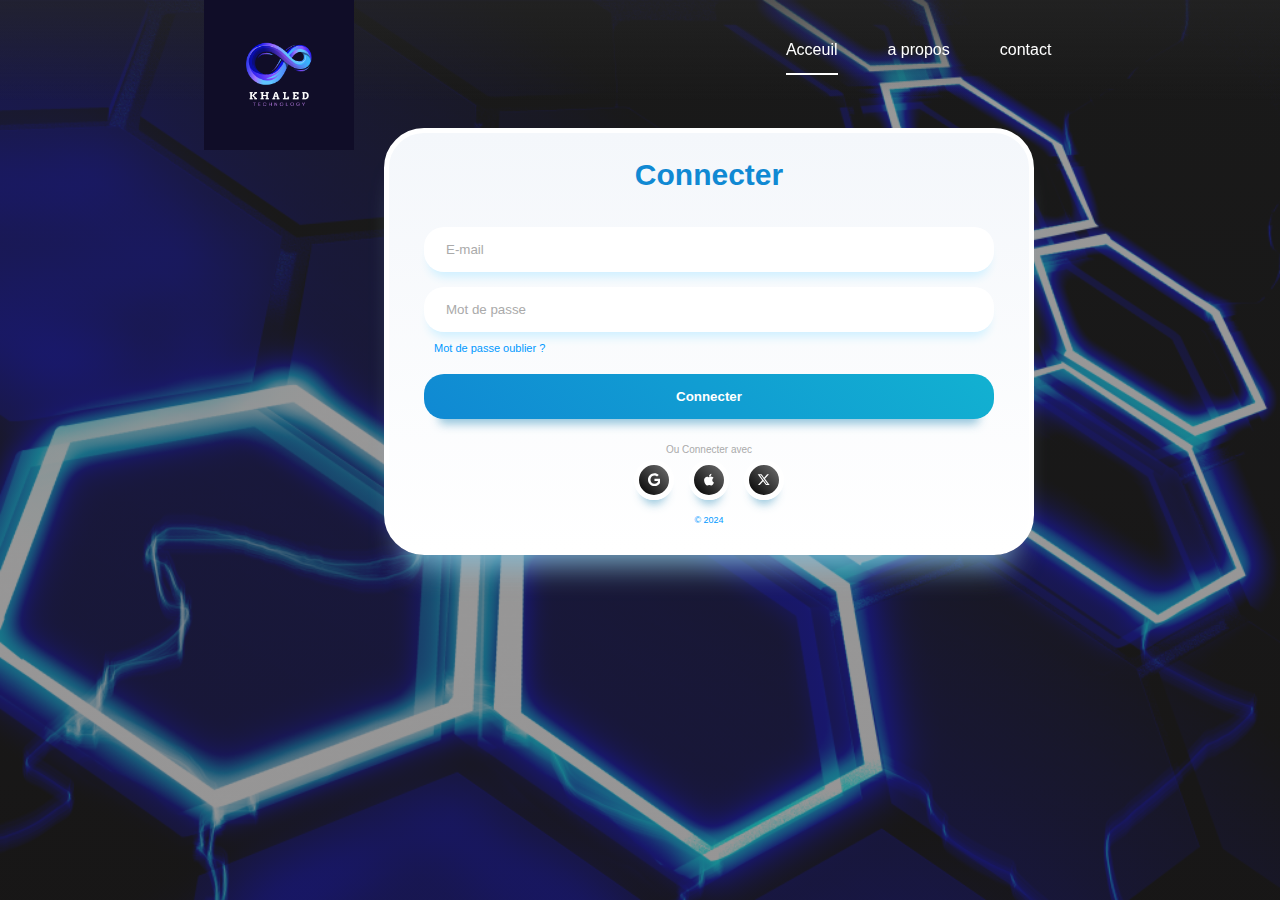
==== connexion.html @ 723bb075 "Add files via upload" ====
<html>
    <head>
        <style>
          footer {
            background-color: #333;
            color: #fff;
            text-align: center;
            padding: 20px 0;
        }

          *{  
            margin: 0;
            padding: 0;
            box-sizing: border-box;
            font-family: 'Poppins', sans-serif;
        }
        body{
            background-image:linear-gradient(rgba(51, 51, 51, 0.5),rgba(47, 45, 45, 0.5)), url(i1.png);
            background-size: cover;
            background-repeat: no-repeat;
            background-attachment: fixed;
            overflow-y:scroll  ;
        }
        .wrapper{
            display: flex;
            justify-content: center;
            align-items: center;
            min-height: 110vh;
            background: rgba(39, 39, 39, 0.4);
        }
        .nav{
            position: fixed;
            top: 0;
            display: flex;
            justify-content: space-around;
            width: 100%;
            height: 100px;
            line-height: 100px;
            background: linear-gradient(rgba(39,39,39, 0.6), transparent);
            z-index: 100;
        }
        .nav-logo p{
            color: white;
            font-size: 25px;
            font-weight: 600;
            border-radius: 50%;
        }
        .nav-menu ul{
            display: flex;
        }
        .nav-menu ul li{
            list-style-type: none;
        }
        .nav-menu ul li .link{
            text-decoration: none;
            font-weight: 500;
            color: #fff;
            padding-bottom: 15px;
            margin: 0 25px;
        }
        .link:hover, .active{
            border-bottom: 2px solid #fff;
        }
        .nav-button .btn{
            width: 130px;
            height: 40px;
            font-weight: 500;
            background: rgba(255, 255, 255, 0.4);
            border: none;
            border-radius: 30px;
            cursor: pointer;
            transition: .3s ease;
        }
        .container {
            max-width: 650px;
            background: #F8F9FD;
            background: linear-gradient(0deg, rgb(255, 255, 255) 0%, rgb(244, 247, 251) 100%);
            border-radius: 40px;
            padding: 25px 35px;
            border: 5px solid rgb(255, 255, 255);
            box-shadow: rgba(133, 189, 215, 0.8784313725) 0px 30px 30px -20px;
            margin: 20px;
            margin-top: 10%;
            margin-left: 30%;
            position: relative;
           }
              
              .heading {
                text-align: center;
                font-weight: 900;
                font-size: 30px;
                color: rgb(16, 137, 211);
              }
              
              .form {
                margin-top: 20px;
              }
              
              .form .input {
                width: 100%;
                background: white;
                border: none;
                padding: 15px 20px;
                border-radius: 20px;
                margin-top: 15px;
                box-shadow: #cff0ff 0px 10px 10px -5px;
                border-inline: 2px solid transparent;
              }
              
              .form .input::-moz-placeholder {
                color: rgb(170, 170, 170);
              }
              
              .form .input::placeholder {
                color: rgb(170, 170, 170);
              }
              
              .form .input:focus {
                outline: none;
                border-inline: 2px solid #12B1D1;
              }
              
              .form .forgot-password {
                display: block;
                margin-top: 10px;
                margin-left: 10px;
              }
              
              .form .forgot-password a {
                font-size: 11px;
                color: #0099ff;
                text-decoration: none;
              }
              
              .form .login-button {
                display: block;
                width: 100%;
                font-weight: bold;
                background: linear-gradient(45deg, rgb(16, 137, 211) 0%, rgb(18, 177, 209) 100%);
                color: white;
                padding-block: 15px;
                margin: 20px auto;
                border-radius: 20px;
                box-shadow: rgba(133, 189, 215, 0.8784313725) 0px 20px 10px -15px;
                border: none;
                transition: all 0.2s ease-in-out;
              }
              
              .form .login-button:hover {
                transform: scale(1.03);
                box-shadow: rgba(133, 189, 215, 0.8784313725) 0px 23px 10px -20px;
              }
              
              .form .login-button:active {
                transform: scale(0.95);
                box-shadow: rgba(133, 189, 215, 0.8784313725) 0px 15px 10px -10px;
              }
              
              .social-account-container {
                margin-top: 25px;
              }
              
              .social-account-container .title {
                display: block;
                text-align: center;
                font-size: 10px;
                color: rgb(170, 170, 170);
              }
              
              .social-account-container .social-accounts {
                width: 100%;
                display: flex;
                justify-content: center;
                gap: 15px;
                margin-top: 5px;
              }
              
              .social-account-container .social-accounts .social-button {
                background: linear-gradient(45deg, rgb(0, 0, 0) 0%, rgb(112, 112, 112) 100%);
                border: 5px solid white;
                padding: 5px;
                border-radius: 50%;
                width: 40px;
                aspect-ratio : 1;
                display: grid;
                place-content: center;
                box-shadow: rgba(133, 189, 215, 0.8784313725) 0px 12px 10px -8px;
                transition: all 0.2s ease-in-out;
              }
              
              .social-account-container .social-accounts .social-button .svg {
                fill: white;
                margin: auto;
              }
              
              .social-account-container .social-accounts .social-button:hover {
                transform: scale(1.2);
              }
              
              .social-account-container .social-accounts .social-button:active {
                transform: scale(0.9);
              }
              
              .agreement {
                display: block;
                text-align: center;
                margin-top: 15px;
              }
              
              .agreement a {
                text-decoration: none;
                color: #0099ff;
                font-size: 9px;
              }
              .logo img{
                float: left;
                width: 150px;
                height: auto;
              }
        </style>
    <title> Connexion</title>
    </head>
    <body>
      
        <nav class="nav">
            <div class="nav-logo">
              <div class="logo">
                <img src="i2.png">
              </div>
            </div>
            <div class="nav-menu" id="navMenu">
                <ul>
                    <li><a href="index.html" class="link active">Acceuil</a></li>
                    <li><a href="#" class="link">a propos</a></li>
                    <li><a href="#" class="link">contact</a></li>
                </ul>
            </div>
            
        </nav>
<div class="container">
    <div class="heading">Connecter</div>
    
    <form action="connxion.php" class="form" method="post">
      <input required="" class="input" type="email" name="email" id="email" placeholder="E-mail">
      <input required="" class="input" type="password" name="password" id="password" placeholder="Mot de passe">
      <span class="forgot-password"><a href="load.html">Mot de passe oublier ?</a></span>
      <input class="login-button" type="submit" value="Connecter" href="load.html">
      
    </form>
    <div class="social-account-container">
        <span class="title">Ou Connecter avec</span>
        <div class="social-accounts">
          <button class="social-button google">
            <svg class="svg" xmlns="http://www.w3.org/2000/svg" height="1em" viewBox="0 0 488 512">
              <path d="M488 261.8C488 403.3 391.1 504 248 504 110.8 504 0 393.2 0 256S110.8 8 248 8c66.8 0 123 24.5 166.3 64.9l-67.5 64.9C258.5 52.6 94.3 116.6 94.3 256c0 86.5 69.1 156.6 153.7 156.6 98.2 0 135-70.4 140.8-106.9H248v-85.3h236.1c2.3 12.7 3.9 24.9 3.9 41.4z"></path>
            </svg></button>
          <button class="social-button apple">
            <svg class="svg" xmlns="http://www.w3.org/2000/svg" height="1em" viewBox="0 0 384 512">
              <path d="M318.7 268.7c-.2-36.7 16.4-64.4 50-84.8-18.8-26.9-47.2-41.7-84.7-44.6-35.5-2.8-74.3 20.7-88.5 20.7-15 0-49.4-19.7-76.4-19.7C63.3 141.2 4 184.8 4 273.5q0 39.3 14.4 81.2c12.8 36.7 59 126.7 107.2 125.2 25.2-.6 43-17.9 75.8-17.9 31.8 0 48.3 17.9 76.4 17.9 48.6-.7 90.4-82.5 102.6-119.3-65.2-30.7-61.7-90-61.7-91.9zm-56.6-164.2c27.3-32.4 24.8-61.9 24-72.5-24.1 1.4-52 16.4-67.9 34.9-17.5 19.8-27.8 44.3-25.6 71.9 26.1 2 49.9-11.4 69.5-34.3z"></path>
            </svg>
          </button>
          <button class="social-button twitter" >
            <svg class="svg" xmlns="http://www.w3.org/2000/svg" height="1em" viewBox="0 0 512 512">
              <path d="M389.2 48h70.6L305.6 224.2 487 464H345L233.7 318.6 106.5 464H35.8L200.7 275.5 26.8 48H172.4L272.9 180.9 389.2 48zM364.4 421.8h39.1L151.1 88h-42L364.4 421.8z"></path>
            </svg>
          </button>
        </div>
      </div>
      <span class="agreement"><a href="#">&copy; 2024</a></span>
  </div></body>
  </html>
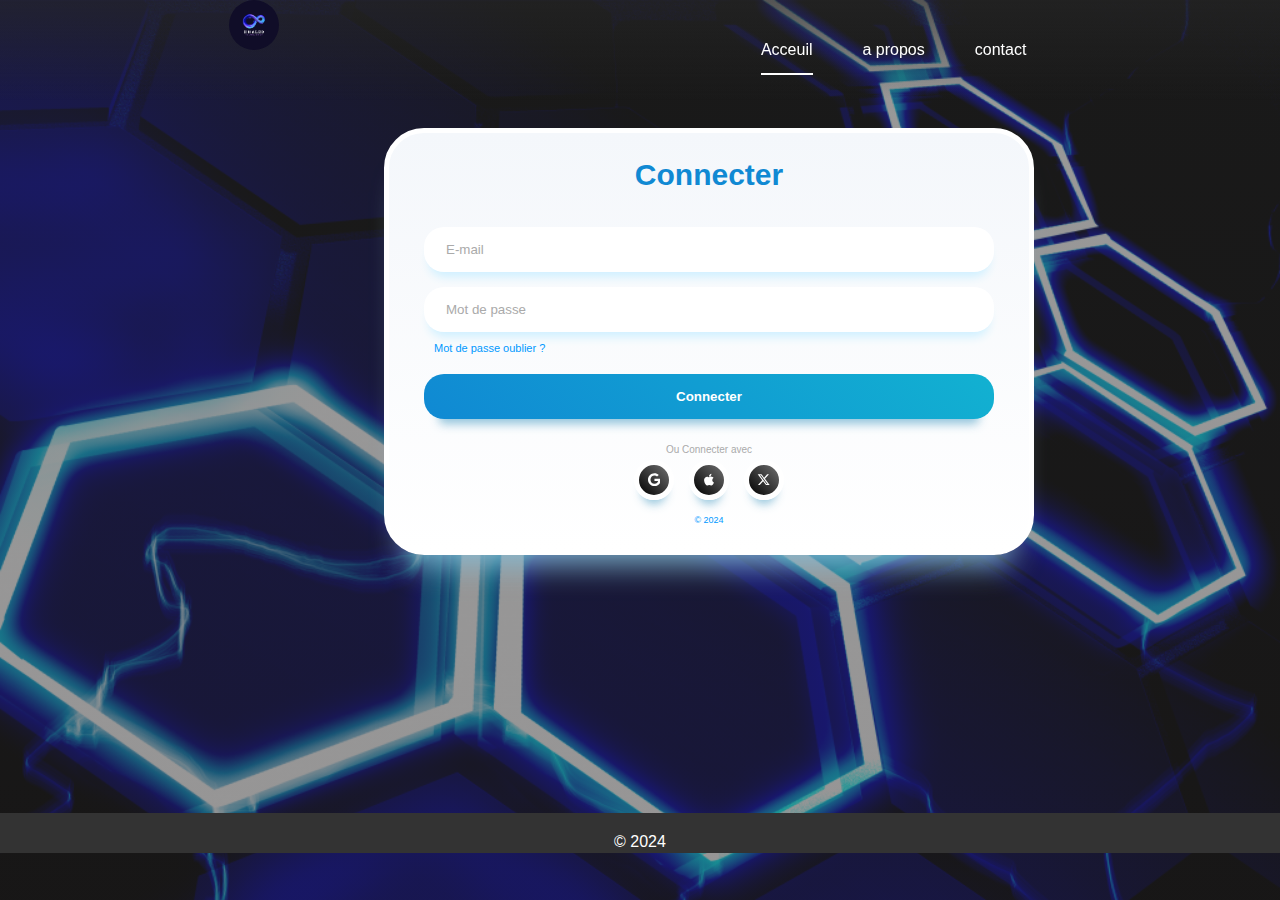
==== commit 15f86a29: "Add files via upload" ====
--- a/connexion.html
+++ b/connexion.html
@@ -1,276 +1,293 @@
-<html>
-    <head>
-        <style>
-          footer {
-            background-color: #333;
-            color: #fff;
-            text-align: center;
-            padding: 20px 0;
-        }
-
-          *{  
-            margin: 0;
-            padding: 0;
-            box-sizing: border-box;
-            font-family: 'Poppins', sans-serif;
-        }
-        body{
-            background-image:linear-gradient(rgba(51, 51, 51, 0.5),rgba(47, 45, 45, 0.5)), url(i1.png);
-            background-size: cover;
-            background-repeat: no-repeat;
-            background-attachment: fixed;
-            overflow-y:scroll  ;
-        }
-        .wrapper{
-            display: flex;
-            justify-content: center;
-            align-items: center;
-            min-height: 110vh;
-            background: rgba(39, 39, 39, 0.4);
-        }
-        .nav{
-            position: fixed;
-            top: 0;
-            display: flex;
-            justify-content: space-around;
-            width: 100%;
-            height: 100px;
-            line-height: 100px;
-            background: linear-gradient(rgba(39,39,39, 0.6), transparent);
-            z-index: 100;
-        }
-        .nav-logo p{
-            color: white;
-            font-size: 25px;
-            font-weight: 600;
-            border-radius: 50%;
-        }
-        .nav-menu ul{
-            display: flex;
-        }
-        .nav-menu ul li{
-            list-style-type: none;
-        }
-        .nav-menu ul li .link{
-            text-decoration: none;
-            font-weight: 500;
-            color: #fff;
-            padding-bottom: 15px;
-            margin: 0 25px;
-        }
-        .link:hover, .active{
-            border-bottom: 2px solid #fff;
-        }
-        .nav-button .btn{
-            width: 130px;
-            height: 40px;
-            font-weight: 500;
-            background: rgba(255, 255, 255, 0.4);
-            border: none;
-            border-radius: 30px;
-            cursor: pointer;
-            transition: .3s ease;
-        }
-        .container {
-            max-width: 650px;
-            background: #F8F9FD;
-            background: linear-gradient(0deg, rgb(255, 255, 255) 0%, rgb(244, 247, 251) 100%);
-            border-radius: 40px;
-            padding: 25px 35px;
-            border: 5px solid rgb(255, 255, 255);
-            box-shadow: rgba(133, 189, 215, 0.8784313725) 0px 30px 30px -20px;
-            margin: 20px;
-            margin-top: 10%;
-            margin-left: 30%;
-            position: relative;
-           }
-              
-              .heading {
-                text-align: center;
-                font-weight: 900;
-                font-size: 30px;
-                color: rgb(16, 137, 211);
-              }
-              
-              .form {
-                margin-top: 20px;
-              }
-              
-              .form .input {
-                width: 100%;
-                background: white;
-                border: none;
-                padding: 15px 20px;
-                border-radius: 20px;
-                margin-top: 15px;
-                box-shadow: #cff0ff 0px 10px 10px -5px;
-                border-inline: 2px solid transparent;
-              }
-              
-              .form .input::-moz-placeholder {
-                color: rgb(170, 170, 170);
-              }
-              
-              .form .input::placeholder {
-                color: rgb(170, 170, 170);
-              }
-              
-              .form .input:focus {
-                outline: none;
-                border-inline: 2px solid #12B1D1;
-              }
-              
-              .form .forgot-password {
-                display: block;
-                margin-top: 10px;
-                margin-left: 10px;
-              }
-              
-              .form .forgot-password a {
-                font-size: 11px;
-                color: #0099ff;
-                text-decoration: none;
-              }
-              
-              .form .login-button {
-                display: block;
-                width: 100%;
-                font-weight: bold;
-                background: linear-gradient(45deg, rgb(16, 137, 211) 0%, rgb(18, 177, 209) 100%);
-                color: white;
-                padding-block: 15px;
-                margin: 20px auto;
-                border-radius: 20px;
-                box-shadow: rgba(133, 189, 215, 0.8784313725) 0px 20px 10px -15px;
-                border: none;
-                transition: all 0.2s ease-in-out;
-              }
-              
-              .form .login-button:hover {
-                transform: scale(1.03);
-                box-shadow: rgba(133, 189, 215, 0.8784313725) 0px 23px 10px -20px;
-              }
-              
-              .form .login-button:active {
-                transform: scale(0.95);
-                box-shadow: rgba(133, 189, 215, 0.8784313725) 0px 15px 10px -10px;
-              }
-              
-              .social-account-container {
-                margin-top: 25px;
-              }
-              
-              .social-account-container .title {
-                display: block;
-                text-align: center;
-                font-size: 10px;
-                color: rgb(170, 170, 170);
-              }
-              
-              .social-account-container .social-accounts {
-                width: 100%;
-                display: flex;
-                justify-content: center;
-                gap: 15px;
-                margin-top: 5px;
-              }
-              
-              .social-account-container .social-accounts .social-button {
-                background: linear-gradient(45deg, rgb(0, 0, 0) 0%, rgb(112, 112, 112) 100%);
-                border: 5px solid white;
-                padding: 5px;
-                border-radius: 50%;
-                width: 40px;
-                aspect-ratio : 1;
-                display: grid;
-                place-content: center;
-                box-shadow: rgba(133, 189, 215, 0.8784313725) 0px 12px 10px -8px;
-                transition: all 0.2s ease-in-out;
-              }
-              
-              .social-account-container .social-accounts .social-button .svg {
-                fill: white;
-                margin: auto;
-              }
-              
-              .social-account-container .social-accounts .social-button:hover {
-                transform: scale(1.2);
-              }
-              
-              .social-account-container .social-accounts .social-button:active {
-                transform: scale(0.9);
-              }
-              
-              .agreement {
-                display: block;
-                text-align: center;
-                margin-top: 15px;
-              }
-              
-              .agreement a {
-                text-decoration: none;
-                color: #0099ff;
-                font-size: 9px;
-              }
-              .logo img{
-                float: left;
-                width: 150px;
-                height: auto;
-              }
-        </style>
-    <title> Connexion</title>
-    </head>
-    <body>
-      
-        <nav class="nav">
-            <div class="nav-logo">
-              <div class="logo">
-                <img src="i2.png">
-              </div>
-            </div>
-            <div class="nav-menu" id="navMenu">
-                <ul>
-                    <li><a href="index.html" class="link active">Acceuil</a></li>
-                    <li><a href="#" class="link">a propos</a></li>
-                    <li><a href="#" class="link">contact</a></li>
-                </ul>
-            </div>
-            
-        </nav>
-<div class="container">
-    <div class="heading">Connecter</div>
-    
-    <form action="connxion.php" class="form" method="post">
-      <input required="" class="input" type="email" name="email" id="email" placeholder="E-mail">
-      <input required="" class="input" type="password" name="password" id="password" placeholder="Mot de passe">
-      <span class="forgot-password"><a href="load.html">Mot de passe oublier ?</a></span>
-      <input class="login-button" type="submit" value="Connecter" href="load.html">
-      
-    </form>
-    <div class="social-account-container">
-        <span class="title">Ou Connecter avec</span>
-        <div class="social-accounts">
-          <button class="social-button google">
-            <svg class="svg" xmlns="http://www.w3.org/2000/svg" height="1em" viewBox="0 0 488 512">
-              <path d="M488 261.8C488 403.3 391.1 504 248 504 110.8 504 0 393.2 0 256S110.8 8 248 8c66.8 0 123 24.5 166.3 64.9l-67.5 64.9C258.5 52.6 94.3 116.6 94.3 256c0 86.5 69.1 156.6 153.7 156.6 98.2 0 135-70.4 140.8-106.9H248v-85.3h236.1c2.3 12.7 3.9 24.9 3.9 41.4z"></path>
-            </svg></button>
-          <button class="social-button apple">
-            <svg class="svg" xmlns="http://www.w3.org/2000/svg" height="1em" viewBox="0 0 384 512">
-              <path d="M318.7 268.7c-.2-36.7 16.4-64.4 50-84.8-18.8-26.9-47.2-41.7-84.7-44.6-35.5-2.8-74.3 20.7-88.5 20.7-15 0-49.4-19.7-76.4-19.7C63.3 141.2 4 184.8 4 273.5q0 39.3 14.4 81.2c12.8 36.7 59 126.7 107.2 125.2 25.2-.6 43-17.9 75.8-17.9 31.8 0 48.3 17.9 76.4 17.9 48.6-.7 90.4-82.5 102.6-119.3-65.2-30.7-61.7-90-61.7-91.9zm-56.6-164.2c27.3-32.4 24.8-61.9 24-72.5-24.1 1.4-52 16.4-67.9 34.9-17.5 19.8-27.8 44.3-25.6 71.9 26.1 2 49.9-11.4 69.5-34.3z"></path>
-            </svg>
-          </button>
-          <button class="social-button twitter" >
-            <svg class="svg" xmlns="http://www.w3.org/2000/svg" height="1em" viewBox="0 0 512 512">
-              <path d="M389.2 48h70.6L305.6 224.2 487 464H345L233.7 318.6 106.5 464H35.8L200.7 275.5 26.8 48H172.4L272.9 180.9 389.2 48zM364.4 421.8h39.1L151.1 88h-42L364.4 421.8z"></path>
-            </svg>
-          </button>
-        </div>
-      </div>
-      <span class="agreement"><a href="#">&copy; 2024</a></span>
-  </div></body>
-  </html>
-
-
-
-
-
+<html>
+    <head>
+        <style>
+          footer {
+            background-color: #333;
+            color: #fff;
+            text-align: center;
+            padding: 20px 0;
+        }
+
+          *{  
+            margin: 0;
+            padding: 0;
+            box-sizing: border-box;
+            font-family: 'Poppins', sans-serif;
+        }
+        body{
+            background-image:linear-gradient(rgba(51, 51, 51, 0.5),rgba(47, 45, 45, 0.5)), url(i1.png);
+            background-size: cover;
+            background-repeat: no-repeat;
+            background-attachment: fixed;
+            overflow-y:scroll  ;
+        }
+        .wrapper{
+            display: flex;
+            justify-content: center;
+            align-items: center;
+            min-height: 110vh;
+            background: rgba(39, 39, 39, 0.4);
+        }
+        .nav{
+            position: fixed;
+            top: 0;
+            display: flex;
+            justify-content: space-around;
+            width: 100%;
+            height: 100px;
+            line-height: 100px;
+            background: linear-gradient(rgba(39,39,39, 0.6), transparent);
+            z-index: 100;
+        }
+        .nav-logo p{
+            color: white;
+            font-size: 25px;
+            font-weight: 600;
+            border-radius: 50%;
+        }
+        .nav-menu ul{
+            display: flex;
+        }
+        .nav-menu ul li{
+            list-style-type: none;
+        }
+        .nav-menu ul li .link{
+            text-decoration: none;
+            font-weight: 500;
+            color: #fff;
+            padding-bottom: 15px;
+            margin: 0 25px;
+        }
+        .link:hover, .active{
+            border-bottom: 2px solid #fff;
+        }
+        .nav-button .btn{
+            width: 130px;
+            height: 40px;
+            font-weight: 500;
+            background: rgba(255, 255, 255, 0.4);
+            border: none;
+            border-radius: 30px;
+            cursor: pointer;
+            transition: .3s ease;
+        }
+        .container {
+            max-width: 650px;
+            background: #F8F9FD;
+            background: linear-gradient(0deg, rgb(255, 255, 255) 0%, rgb(244, 247, 251) 100%);
+            border-radius: 40px;
+            padding: 25px 35px;
+            border: 5px solid rgb(255, 255, 255);
+            box-shadow: rgba(133, 189, 215, 0.8784313725) 0px 30px 30px -20px;
+            margin: 20px;
+            margin-top: 10%;
+            margin-left: 30%;
+            position: relative;
+           }
+              
+              .heading {
+                text-align: center;
+                font-weight: 900;
+                font-size: 30px;
+                color: rgb(16, 137, 211);
+              }
+              
+              .form {
+                margin-top: 20px;
+              }
+              
+              .form .input {
+                width: 100%;
+                background: white;
+                border: none;
+                padding: 15px 20px;
+                border-radius: 20px;
+                margin-top: 15px;
+                box-shadow: #cff0ff 0px 10px 10px -5px;
+                border-inline: 2px solid transparent;
+              }
+              
+              .form .input::-moz-placeholder {
+                color: rgb(170, 170, 170);
+              }
+              
+              .form .input::placeholder {
+                color: rgb(170, 170, 170);
+              }
+              
+              .form .input:focus {
+                outline: none;
+                border-inline: 2px solid #12B1D1;
+              }
+              
+              .form .forgot-password {
+                display: block;
+                margin-top: 10px;
+                margin-left: 10px;
+              }
+              
+              .form .forgot-password a {
+                font-size: 11px;
+                color: #0099ff;
+                text-decoration: none;
+              }
+              
+              .form .login-button {
+                display: block;
+                width: 100%;
+                font-weight: bold;
+                background: linear-gradient(45deg, rgb(16, 137, 211) 0%, rgb(18, 177, 209) 100%);
+                color: white;
+                padding-block: 15px;
+                margin: 20px auto;
+                border-radius: 20px;
+                box-shadow: rgba(133, 189, 215, 0.8784313725) 0px 20px 10px -15px;
+                border: none;
+                transition: all 0.2s ease-in-out;
+              }
+              
+              .form .login-button:hover {
+                transform: scale(1.03);
+                box-shadow: rgba(133, 189, 215, 0.8784313725) 0px 23px 10px -20px;
+              }
+              
+              .form .login-button:active {
+                transform: scale(0.95);
+                box-shadow: rgba(133, 189, 215, 0.8784313725) 0px 15px 10px -10px;
+              }
+              
+              .social-account-container {
+                margin-top: 25px;
+              }
+              
+              .social-account-container .title {
+                display: block;
+                text-align: center;
+                font-size: 10px;
+                color: rgb(170, 170, 170);
+              }
+              
+              .social-account-container .social-accounts {
+                width: 100%;
+                display: flex;
+                justify-content: center;
+                gap: 15px;
+                margin-top: 5px;
+              }
+              
+              .social-account-container .social-accounts .social-button {
+                background: linear-gradient(45deg, rgb(0, 0, 0) 0%, rgb(112, 112, 112) 100%);
+                border: 5px solid white;
+                padding: 5px;
+                border-radius: 50%;
+                width: 40px;
+                aspect-ratio : 1;
+                display: grid;
+                place-content: center;
+                box-shadow: rgba(133, 189, 215, 0.8784313725) 0px 12px 10px -8px;
+                transition: all 0.2s ease-in-out;
+              }
+              
+              .social-account-container .social-accounts .social-button .svg {
+                fill: white;
+                margin: auto;
+              }
+              
+              .social-account-container .social-accounts .social-button:hover {
+                transform: scale(1.2);
+              }
+              
+              .social-account-container .social-accounts .social-button:active {
+                transform: scale(0.9);
+              }
+              
+              .agreement {
+                display: block;
+                text-align: center;
+                margin-top: 15px;
+              }
+              
+              .agreement a {
+                text-decoration: none;
+                color: #0099ff;
+                font-size: 9px;
+              }
+              .logo img {
+                float: left;
+                width: 50px;
+                height: auto;
+                border-radius: 50px;
+            }
+    
+              footer {
+                background-color: #333;
+                color: #fff;
+                text-align: center;
+                height: 40px;
+              margin-top: 220px;
+                padding: 20px 0;
+            }
+            
+        </style>
+    <title> Connexion</title>
+    </head>
+    <body>
+      
+        <nav class="nav">
+            <div class="nav-logo">
+              <div class="logo">
+                <img src="i2.png">
+              </div>
+            </div>
+            <div class="nav-menu" id="navMenu">
+                <ul>
+                    <li><a href="index.html" class="link active">Acceuil</a></li>
+                    <li><a href="#" class="link">a propos</a></li>
+                    <li><a href="#" class="link">contact</a></li>
+                </ul>
+            </div>
+            
+        </nav>
+<div class="container">
+    <div class="heading">Connecter</div>
+    
+    <form action="connexion.php" class="form" method="post">
+      <input required="" class="input" type="email" name="email" id="email" placeholder="E-mail">
+      <input required="" class="input" type="password" name="password" id="password" placeholder="Mot de passe">
+      <span class="forgot-password"><a href="load.html">Mot de passe oublier ?</a></span>
+      <input class="login-button" type="submit" value="Connecter" href="load.html">
+      
+    </form>
+    <div class="social-account-container">
+        <span class="title">Ou Connecter avec</span>
+        <div class="social-accounts">
+          <button class="social-button google">
+            <svg class="svg" xmlns="http://www.w3.org/2000/svg" height="1em" viewBox="0 0 488 512">
+              <path d="M488 261.8C488 403.3 391.1 504 248 504 110.8 504 0 393.2 0 256S110.8 8 248 8c66.8 0 123 24.5 166.3 64.9l-67.5 64.9C258.5 52.6 94.3 116.6 94.3 256c0 86.5 69.1 156.6 153.7 156.6 98.2 0 135-70.4 140.8-106.9H248v-85.3h236.1c2.3 12.7 3.9 24.9 3.9 41.4z"></path>
+            </svg></button>
+          <button class="social-button apple">
+            <svg class="svg" xmlns="http://www.w3.org/2000/svg" height="1em" viewBox="0 0 384 512">
+              <path d="M318.7 268.7c-.2-36.7 16.4-64.4 50-84.8-18.8-26.9-47.2-41.7-84.7-44.6-35.5-2.8-74.3 20.7-88.5 20.7-15 0-49.4-19.7-76.4-19.7C63.3 141.2 4 184.8 4 273.5q0 39.3 14.4 81.2c12.8 36.7 59 126.7 107.2 125.2 25.2-.6 43-17.9 75.8-17.9 31.8 0 48.3 17.9 76.4 17.9 48.6-.7 90.4-82.5 102.6-119.3-65.2-30.7-61.7-90-61.7-91.9zm-56.6-164.2c27.3-32.4 24.8-61.9 24-72.5-24.1 1.4-52 16.4-67.9 34.9-17.5 19.8-27.8 44.3-25.6 71.9 26.1 2 49.9-11.4 69.5-34.3z"></path>
+            </svg>
+          </button>
+          <button class="social-button twitter" >
+            <svg class="svg" xmlns="http://www.w3.org/2000/svg" height="1em" viewBox="0 0 512 512">
+              <path d="M389.2 48h70.6L305.6 224.2 487 464H345L233.7 318.6 106.5 464H35.8L200.7 275.5 26.8 48H172.4L272.9 180.9 389.2 48zM364.4 421.8h39.1L151.1 88h-42L364.4 421.8z"></path>
+            </svg>
+          </button>
+        </div>
+      </div>
+      <span class="agreement"><a href="#">&copy; 2024</a></span>
+  </div>
+  <br>
+
+  <footer>
+    <p>&copy; 2024 </p>
+  </footer>
+</body>
+  </html>
+
+
+
+
+
